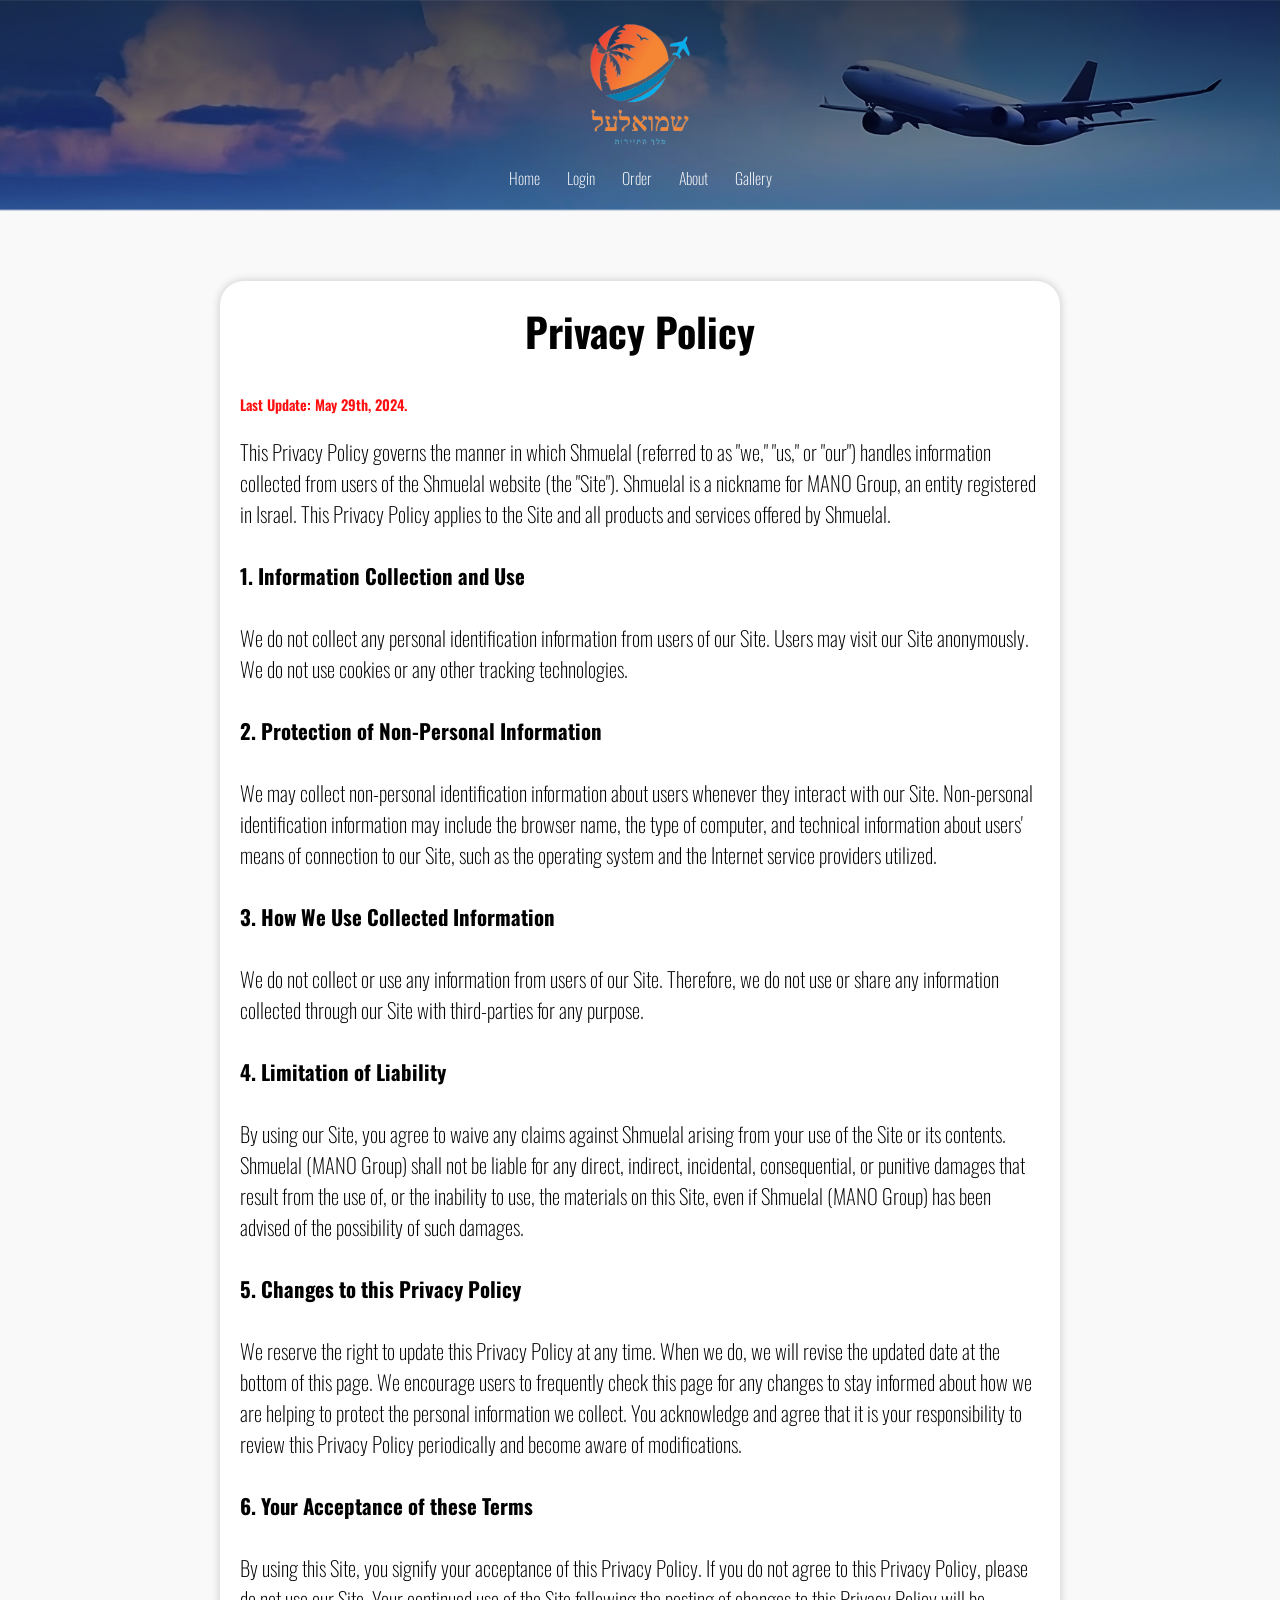
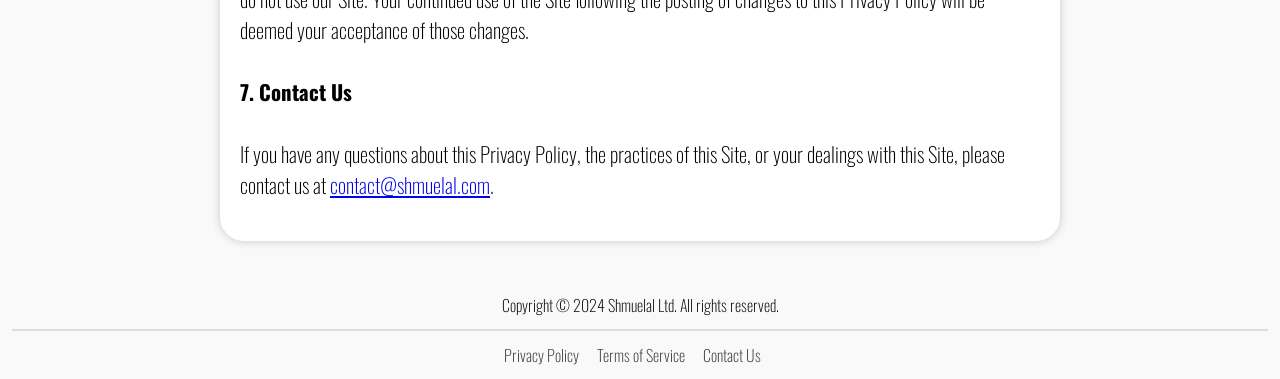
==== privacy.html @ b432f90d "upload" ====
<!DOCTYPE html>
<html lang="en">
<head>
    <meta charset="UTF-8">
    <meta name="viewport" content="width=device-width, initial-scale=1.0">
    <link rel="stylesheet" href="style.css">
    <title>Privacy Policy • Shmuelal</title>
    <link rel="icon" href="images/core/favicon.ico" type="image/x-icon">
    <link href="https://fonts.googleapis.com/css2?family=Oswald:wght@400;500;700&display=swap" rel="stylesheet">
</head>
<body>
    <header>
        <a href="index.html">
            <img src="images/core/logo.png" alt="Shmuelal Logo" class="logo">
        </a>
        <nav>
            <ul>
                <li><a href="index.html">Home</a></li>
                <li><a href="login.html">Login</a></li>
                <li><a href="order.html">Order</a></li>
                <li><a href="about.html">About</a></li>
                <li><a href="gallery.html">Gallery</a></li>
            </ul>
        </nav>
    </header>
    <main>
        <section class="about-section">
            <h1>Privacy Policy</h1>
            <p class="last-update">Last Update: May 29th, 2024.</p>
            <p>This Privacy Policy governs the manner in which Shmuelal (referred to as "we," "us," or "our") handles information collected from users of the Shmuelal website (the "Site"). Shmuelal is a nickname for MANO Group, an entity registered in Israel. This Privacy Policy applies to the Site and all products and services offered by Shmuelal.<br><br>

                <b>1. Information Collection and Use</b><br><br>
                
                We do not collect any personal identification information from users of our Site. Users may visit our Site anonymously. We do not use cookies or any other tracking technologies.<br><br>
                
                <b>2. Protection of Non-Personal Information</b><br><br>
                
                We may collect non-personal identification information about users whenever they interact with our Site. Non-personal identification information may include the browser name, the type of computer, and technical information about users' means of connection to our Site, such as the operating system and the Internet service providers utilized.<br><br>
                
                <b>3. How We Use Collected Information</b><br><br>
                
                We do not collect or use any information from users of our Site. Therefore, we do not use or share any information collected through our Site with third-parties for any purpose.<br><br>
                
                <b>4. Limitation of Liability</b><br><br>
                
                By using our Site, you agree to waive any claims against Shmuelal arising from your use of the Site or its contents. Shmuelal (MANO Group) shall not be liable for any direct, indirect, incidental, consequential, or punitive damages that result from the use of, or the inability to use, the materials on this Site, even if Shmuelal (MANO Group) has been advised of the possibility of such damages.<br><br>
                
                <b>5. Changes to this Privacy Policy</b><br><br>
                
                We reserve the right to update this Privacy Policy at any time. When we do, we will revise the updated date at the bottom of this page. We encourage users to frequently check this page for any changes to stay informed about how we are helping to protect the personal information we collect. You acknowledge and agree that it is your responsibility to review this Privacy Policy periodically and become aware of modifications.<br><br>
                
                <b>6. Your Acceptance of these Terms</b><br><br>
                
                By using this Site, you signify your acceptance of this Privacy Policy. If you do not agree to this Privacy Policy, please do not use our Site. Your continued use of the Site following the posting of changes to this Privacy Policy will be deemed your acceptance of those changes.<br><br>
                
                <b>7. Contact Us</b><br><br>
                
                If you have any questions about this Privacy Policy, the practices of this Site, or your dealings with this Site, please contact us at <a href="mailto:contact@shmuelal.com">contact@shmuelal.com</a>.</p>
        </section>
    </main>
    <footer>
        <p>Copyright © 2024 Shmuelal Ltd. All rights reserved.</p>
        <hr>
        <div>
            <a href="privacy.html">Privacy Policy</a>
            <a href="terms.html">Terms of Service</a>
            <a href="contact.html">Contact Us</a>
        </div>
    </footer>
</body>
</html>
---- style.css ----
@import url('https://fonts.googleapis.com/css2?family=Libre+Barcode+128+Text&family=Poppins:wght@400;500;600;700&display=swap');

:root {
    --default-border-radius: 24px;
    --gradient-button-background: linear-gradient(to right, #26a8ff, #00ccff);
}

main {
    display: flex;
    flex-direction: column;
    justify-content: center;
    align-items: center;
    min-height: 80vh;
}

html {
    margin: 0;
    padding: 0;
    width: 100%;
    height: 100%;
}

header {
    background-image: linear-gradient(to top, rgba(255, 255, 255, 1) 0%, rgba(0,0,0,0) 1%, rgba(0, 0, 0, 0.5) 100%), url('images/core/header.png');
    background-size: cover;
    background-position: center;
    padding: 20px 10px 5px;
    margin: 0 0 30px;
    border: none;
}

header img.logo {
    margin-top: 4px;
    max-width: 100px;
}

body {
    font-family: 'Oswald', cursive;
    text-align: center;
    padding: 0;
    margin: 0;
    background: #f9f9f9;
    font-weight: 100;
}

footer {
    text-align: center;
    background-color: #f9f9f9;
    padding: 12px;
    text-align: center;
}

footer p {
    margin: 0;
}

footer hr {
    margin: 12px 0;
    border: none;
    border-top: 2px solid #dfdfdf;
    width: 100%;
}

footer div {
    margin-top: 10px;
}

footer div a {
    text-decoration: none;
    color: #333;
    margin-right: 15px;
}

nav {
    margin: auto;

}

nav ul li {
    display: inline;
    margin: 0 12px;
}

nav ul li a {
    color: white;
    text-decoration: none;
}

button {
    margin-top: 20px;
    padding: 10px 20px;
    background: var(--gradient-button-background);
    color: white;
    border: none;
    border-radius: var(--default-border-radius);
    cursor: pointer;
    font-size: 16px;
    font-weight: 600;
    width: 200px;
}

button:hover {
    background-color: #0056b3;
}

.imagee {
    width: 100%;
    cursor: pointer;
    transition: all 0.35s ease;
    border-radius: 10px;
}

.imagee:hover {
    scale: 1.065;
}

.imagee.fullscreen {
    position: fixed;
    top: 0;
    left: 0;
    width: 100vw;
    height: 100vh;
    transform: scale(1);
    z-index: 999;
    border-radius: 0;
    transition: none;
}

.imagee.fullscreen:hover {
    scale: 1;
}

article {
    background-color: #fff;
    box-shadow: 0 0 10px rgba(0,0,0,0.2);
    margin: 20px auto;
    padding: 20px;
    max-width: 800px;
}

ul {
    list-style-type: none;
    padding: 0;
}

.about-section {
    margin: 40px auto;
    padding: 20px;
    background-color: #fff;
    box-shadow: 0 0 10px rgba(0,0,0,0.2);
    border-radius: var(--default-border-radius);
    max-width: 800px;
}

.about-section h1 {
    text-align: middle;
    margin-top: 0;
    font-size: 2.5rem;
}

.about-section h2 {
    text-align: middle;
    margin-top: 0;
    font-size: 2.0rem;
}

.about-section center {
    text-align: middle;
    margin-top: 0;
    font-size: 1.3rem;
}

.about-section p {
    text-align: left;
    font-size: 1.3rem;
}

.about-section p.last-update {
    color: #ff1010;
    font-weight: 600;
    font-size: 0.9rem;
    margin: 0;
    padding: 0;
}

.contact-section {
    margin: 40px auto;
    padding: 30px;
    background-color: #fff;
    box-shadow: 0 0 10px rgba(0,0,0,0.2);
    border-radius: var(--default-border-radius);
    max-width: 800px;
}

.contact-section input[type="text"] {
    display: block;
    width: 94.4%;
    padding: 14px;
    margin: 5px 0 10px;
    border: none;
    border-radius: 5px;
    border: 1px solid transparent;
    outline: 1px solid #ddd;
    transition: outline 0.25s ease, border-color 0.25s ease;
}

.contact-section input[type="text"]:focus {
    outline: 1px solid #000;
    border-color: #000;
}

.contact-section h1 {
    text-align: middle;
    margin-top: 0;
    font-size: 2.5rem;
}

.contact-section h2 {
    text-align: middle;
    margin-top: 0;
    font-size: 2.0rem;
}

.contact-section p {
    text-align: left;
    font-size: 1.2rem;
}

.contact-section a{
    background: linear-gradient(to right, #26a8ff, #00ccff);
    background-clip: text;
    -webkit-text-fill-color: transparent;
    font-weight: 600;
}

.post {
    display: flex;
    align-items: flex-start;
    margin: 20px 0;
    padding: 20px 20px 28px;
    border-radius: var(--default-border-radius);
    z-index: 2;
    width: 42.5vw;
}

.post-image {
    width: 100px;
    height: 100px;
    margin-right: 20px;
    object-fit: cover;
}

.post-content {
    text-align: left;
}

.post-meta {
    font-size: 0.8rem;
    color: #777;
    margin-top: 10px;
}

.gallery {
    display: grid;
    grid-template-columns: repeat(auto-fit, minmax(250px, 1fr));
    gap: 20px;
    padding: 20px;
    min-height: 59.75vh;
}

.gallery-item {
    display: flex;
    flex-direction: column;
    align-items: center;
    border-radius: var(--default-border-radius);
}

.gallery-item-info {
    width: 100%;
    text-align: center;
    color: #444;
    margin-top: 10px;
    font-weight: 500;
}

.image-caption {
    font-size: 0.9rem;
    color: #000;
    margin: 10px 0;
}

.coupon-code-container {
    margin: 20px 0 0;
    padding: 0;
    text-align: center;
    margin-bottom: 1rem;
    font-family: 'Poppins', sans-serif;
}

.menu-recent-flights {
    margin-top: 20px;
    background: rgba(0,0,0,0.25);
    border-radius: 40px;
    width: 400px;
    height: 550px;
    border: 2px solid rgba(0,0,0,0.15);
    color: #fff;
    z-index: -1;
}

.menu-recent-flights h1 {
    color: #fff;
    text-shadow: 0 0 10px rgba(0,0,0,0.5);
}

.menu-recent-flights-filght-details {
    position: relative;
    background: transparent;
    width: 310px;
    height: 135px;
    margin: 40px auto;
    border-radius: 15px;
    box-shadow: 0 0 10px rgba(0,0,0,0.65);
    padding: 10px;

}

.menu-recent-flights-filght-details video {
    position: absolute;
    top: 0;
    left: 0;
    width: 100%;
    height: 100%;
    object-fit: cover;
    object-position: center;
    z-index: -1;
    border-radius: 15px;
    filter: brightness(35%) blur(0.5px);
}

.menu-recent-flights-filght-details h3 {
    display: inline;
    margin: 0 2px;
    color: #fff;
    font-size: 22px;
    text-shadow: 0 0 10px rgba(0,0,0,0.75);
    padding: 0;
}

.menu-recent-flights-flight-details-container-container {
    margin-top: 10px;
    padding-right: 10px;
}

.menu-recent-flights-flight-details-container {
    display: flex;
    text-align: center;
    justify-content: space-between;
    margin: 6px 0 0;
    box-shadow: 0 0 10px rgba(0,0,0,0);
}

.menu-recent-flights-flight-details-container p:first-child {
    margin: 0;
    padding: 0 0 0 5px;
    flex: 1;
    text-align: left;
}

.menu-recent-flights-flight-details-container p:nth-child(2) {
    margin: 0;
}

.menu-recent-flights-flight-details-container p:last-child {
    margin: 0;
    text-align: center;
}

.menu-recent-flights-flight-details-container p.ontime {
    width: 100px;
}

.menu-recent-flights-flight-details-container p.boarding {
    color: #53ff53;
    width: 100px;
}

.menu-recent-flights-flight-details-container p.delayed {
    color: #ffc353;
    width: 100px;
}

.menu-placeholder {
    background: transparent;
    width: 17.5vw;
    height: 75vh;
}

.auth-form {
    width: 100%;
    max-width: 300px;
    background-color: #fff;
    padding: 20px;
    border-radius: var(--default-border-radius);
    box-shadow: 0 0 20px rgba(0, 0, 0, 0.3);
    margin: 40px auto;
}

.form-group {
    margin-bottom: 20px;
    border-radius: var(--default-border-radius);
}

.form-group label {
    display: block;
    margin-bottom: 5px;
}

.form-group input[type="email"],
.form-group input[type="password"] {
    width: calc(100% - 5%);
    padding: 10px;
    border: 2px solid #ddd;
    font-size: 14px;
    border-radius: 10px;
}

#seat-map {
    background-color: #fff;
    border: 2px solid rgba(0,0,0,0.15);
    box-shadow: 0 0 10px rgba(0,0,0,0.125);
    display: grid;
    grid-template-columns: repeat(9, 1fr);
    gap: 8px;
    padding: 24px;
    border-radius: var(--default-border-radius);
}

.seat {
    width: 42px;
    height: 42px;
    background-color: #dfdfdf;
    border-radius: 50%;
    cursor: pointer;
    display: flex;
    justify-content: center;
    align-items: center;
    font-size: 14px;
    transition: background-color 0.15s ease-in-out;
    border: 1px solid #aaa;
}

.seat:hover {
    background-color: #fff;
}

.seat-placeholder {
    background: transparent;
    color: transparent;
    border: none;
}

.row {
    display: flex;
    margin: 5px;
}

.row label {
    margin-right: 5px;
}

.seat.selected {
    background-color: #00c3ff;
    color: white;
}

.seat.disabled {
    background-color: #ececec;
    color: rgb(124, 124, 124);
    cursor: default;
}

::-webkit-scrollbar, ::-webkit-scrollbar-track {
    background: transparent;
    width: 12px;
}


::-webkit-scrollbar-thumb {
    background: #dfdfdf;
    border-radius: 20px;
}

.selected-seats-list {
    display: inline-block;
    list-style-type: none;
    padding: 0;
    font-size: 1.0rem;
    overflow-y: scroll;
    max-height: 180px;
    width: 75%;
    margin: auto;
    vertical-align: top;
}

.selected-seats-list li {
    margin-top: 5;
}

.selected-seats-list ::-webkit-scrollbar, #selected-seats-list ::-webkit-scrollbar-track {
    background: transparent;
    width: 10px;
}

#checkout-btn {
    margin-top: 20px;
    margin-bottom: 20px;
    padding: 10px 16px;
    background: var(--gradient-button-background);
    color: #fff;
    font-size: 16px;
    font-weight: 600;
    border: none;
    border-radius: var(--default-border-radius);
    cursor: pointer;
}

.checkout-data {
    flex: 1;
    padding: 0 14px;
}

.checkout-data h1 {
    font-weight: 500;
    font-size: 24px;
}

.checkout-container input[type="text"] {
    display: block;
    width: calc(95% - 8px);
    padding: 14px;
    margin: 5px 0 15px;
    border: none;
    border-radius: 5px;
    border: 1px solid transparent;
    outline: 1px solid #ddd;
    transition: outline 0.25s ease, border-color 0.25s ease;
}

.checkout-container input[type="text"]:focus {
    outline: 1px solid #000;
    border-color: #000;
}

.checkout-pricing-container {
    flex: 1;
}

.checkout-pricing-container h1 {
    font-weight: 500;
    font-size: 24px;
}

.checkout-pricing-container h2 {
    font-size: 18px;
    font-weight: 500;
    margin: 4px 0;
}

.checkout-pricing-container h3 {
    font-size: 16px;
    font-weight: 400;
    margin: 0 0 0 1px;
}

.checkout-pricing-container h3:last-child {
    margin: 0 1px 0 0;
}


.checkout-pricing {
    display: flex;
    justify-content: space-between;    
}

.checkout-pricing.split {
    border-top: 1px solid rgba(0,0,0,0.35);
    margin-top: 6px;
}

.checkoutpage-details {
    margin: 15px 10px 25px;
}

.checkoutpage-details label {
    font-weight: bold;
    font-size: 1.3rem;
}

.checkoutpage-btn {
    display: block;
    width: 50%;
    padding: 12px 10px;
    margin: 20px auto 24px;
    background: var(--gradient-button-background);
    color: #fff;
    font-size: 16px;
    font-weight: 600;
    border: none;
    border-radius: var(--default-border-radius);;
    cursor: pointer;
}

.checkoutpage-input-desc {
    display: block;
    margin-bottom: 10px;
}

.checkoutpage-input {
    width: 220px;
    padding: 10px;
    border: 2px solid #ddd;
    font-size: 14px;
    border-radius: 10px;
}

.checkoutpage-h1 {
    margin: 10px 0;
    font-size: 32px;
}

.payment-method {
    border-radius: var(--default-border-radius);
    padding: 6px 10px;
    font-size: 14px;
    font-weight: 600;
    border: 2px solid #333;
    margin-left: 10px;
}

.team-member {
    display: inline-block;
    width: 200px;
    margin: 20px;
    text-align: center;
}

.team-member img {
    width: 150px;
    height: 150px;
    border-radius: 50%;
    object-fit: cover;
}

.team-member h2 {
    margin-top: 10px;
    font-size: 18px;
}

.team-member p {
    font-size: 16px;
    text-align: center;
}

.author-name {
    background: linear-gradient(to right, rgba(102, 102, 255, 1), rgba(0, 153, 255, 1) , rgba(0, 255, 0, 0.9), rgba(255, 51, 153, 1), rgba(102, 102, 255, 1));
    -webkit-background-clip: text;
    background-clip: text;
    color: transparent;
    animation: rainbow-animation 16s ease-in-out infinite;
    background-size: 400% 100%;
    font-weight: 800;
}

.order-container {
    margin: 40px;
    justify-content: flex-start;
    background: #fff;
    padding: 20px 40px 50px;
    border-radius: var(--default-border-radius);
    box-shadow: 0 0 10px rgba(0,0,0,0.2);
    width: 800px;
}

.order-container h1 {
    margin: 12px 0 40px;
}

.order-container h2 {
    color: #00c3ff;
    font-weight: 500;
}

.order-container h3 {
    font-size: 30px;
    padding: 0 0 10px;
    margin: 0;
    font-weight: 500;
}

.order-container h4 {
    margin: 28px 0 16px;
    font-weight: 500;
}

.order-container h5 {
    font-weight: 500;
    font-size: 30px;
    padding: 0;
    margin: 0 0 16px;
}

.order-container-mid {
    display: flex;
    justify-content: space-around;
}

.order-container-upgrades {
    padding: 0 20px;
    display: flex;
    justify-content: space-around;
    align-items: center;
    font-size: 20px;
}

.order-special-card {
    padding: 10px 5px;
    width: 280px;
    height: 320px;
    border-radius: 20px;
    border: 2px solid #ccc;
    background: #fcfcfc;
    box-shadow: 0 0 10px rgba(0,0,0,0.25);
    transition: height 0.5s ease;
}

.order-special-card h1 {
    margin: 0;
    padding: 0;
    font-size: 20px;
}

.order-special-card.image {
    width: calc(100% - 20px);
    margin: 10px auto 0;
    height: 140px;
    border: none;
    box-shadow: 0 0 12px rgba(0,0,0,0.35);
    border-radius: 0;
    background-image: url('images/order/disabled.jpg');
    border-radius: 5px;
    background-size: 110% 105%;
    background-position: center;
    filter: brightness(80%);
}

.order-special-card textarea {
    width: 80%;
    height: 100px;
    padding: 8px;
    border-radius: 10px;
    border: 2px solid #868686;
    box-shadow: 0 0 12px rgba(0,0,0,0.35);
    resize: none;
}

.checkbox {
    width: 18px;
    height: 18px;
    margin-right: 8px;
    cursor: pointer;
}

.order-data {
    width: 240px;
    padding: 0;
}

.upgrade-column {
    display: flex;
    justify-content: flex-start;
    align-items: center;
}

.order-hr {
    border: 1px solid rgb(110, 110, 110);
    border-radius: 10px;
}

.special-request-btn {
    display: block;
    margin: 20px auto 4px;
    background: #eee;
    border: 2px solid #333;
    color: #000;
    transition: background-color 0.25s ease-in-out;
}

.special-request-btn-text {
    display: none;
    opacity: 0;
    transition: opacity 0.5s ease-in-out;
}

.contact-btn-text {
    display: none;
    opacity: 0;
    transition: opacity 0.5s ease-in-out;
}

.special-request-btn:hover {
    background-color: #fff;
}

.special-request-btn.green-button {
    background-color: rgb(0, 218, 0);
    color: white;
}

.order-checkout-container {
    width: 75%;
    height: 30vh;
    padding: 20px;
    box-shadow: 0 0 10px rgba(0,0,0,0.25);
    border-radius: 20px;
    margin: auto;
}

.order-checkout-top {
    display: flex;
    justify-content: space-around;
    height: 15%
}

.order-checkout-middle {
    display: flex;
    justify-content: space-around;
    align-items: flex-start;
    height: calc(70% - 10px);
    margin-bottom: 10px;
}

.order-checkout-bottom {
    display: flex;
    justify-content: space-around;
    height: 15%;
}

.order-checkout-container label {
    font-size: 24px;
    font-weight: 500;
    flex: 1;
}

.coupon-code {
    flex: 1;
    width: 400px;
    height: 200px;
    border-radius: 12px;
    overflow: hidden;
    margin: auto;
    filter: drop-shadow(0 3px 5px rgba(0, 0, 0, 0.5));
    display: flex;
    align-items: stretch;
    position: relative;
    text-transform: uppercase;
    color: #000;
}

.coupon-code::before,
.coupon-code::after {
  content: '';
  position: absolute;
  top: 0;
  width: 50%;
  height: 100%;
  z-index: -1;
}

.coupon-code::before {
  left: 0;
  background-image: radial-gradient(circle at 0 50%, transparent 25px, gold 26px);
}

.coupon-code::after {
  right: 0;
  background-image: radial-gradient(circle at 100% 50%, transparent 25px, gold 26px);
}

.coupon-code > div {
  display: flex;
  align-items: center;
  justify-content: center;
}

.coupon-code-left {
  width: 80px;
  border-right: 2px dashed rgba(0, 0, 0, 0.15);
}

.coupon-code-left div {
  transform: rotate(-90deg);
  white-space: nowrap;
  font-weight: bold;
}

.coupon-code-center {
  flex-grow: 1;
  text-align: center;
}

.coupon-code-right {
  width: 120px;
  background-image: radial-gradient(circle at 100% 50%, transparent 25px, #fff 26px);
}

.coupon-code-right div {
  font-family: 'Libre Barcode 128 Text', cursive;
  font-size: 2.5rem;
  transform: rotate(-90deg);
}

.coupon-code-center h2 {
  background: #111;
  color: gold;
  padding: 0 10px;
  font-size: 2.15rem;
  white-space: nowrap;
}

.coupon-code-center h3 {
  font-size: 2.15rem;
}

.coupon-code-center small {
  font-size: 0.625rem;
  font-weight: 600;
  letter-spacing: 2px;
}

.rainbow-text {
    background: linear-gradient(to right, #6666ff, #0099ff , #00ff00, #ff3399, #6666ff);
    -webkit-background-clip: text;
    background-clip: text;
    color: transparent;
    animation: rainbow-animation 8s ease-in-out infinite;
    background-size: 400% 100%;
}

@keyframes rainbow-animation {
    0%,100% {
        background-position: 0 0;
    }

    50% {
        background-position: 100% 0;
    }
}

.checkout-container {
    margin: 40px auto;
    padding: 12px 30px 20px;
    background-color: #fff;
    box-shadow: 0 0 10px rgba(0,0,0,0.3);
    border-radius: var(--default-border-radius);
    width: 900px;
}

@media (max-width: 1800px) {
    .menu-recent-flights-flight-details-container {
        width: 100%;
    }
}

@media (max-width: 1700px) {
    .post {
        width: 55vw;
        max-width: 55vw;
    }

    .menu-recent-flights {
        display: none;
    }

    .coupon-code-container {
        display: none;
    }
}

@media (max-width: 1200px) {
    .post {
        width: 60vw;
        max-width: 60vw;
    }
}

@media (max-width: 900px) {
    .post {
        width: 75vw;
        max-width: 75vw;
    }
}
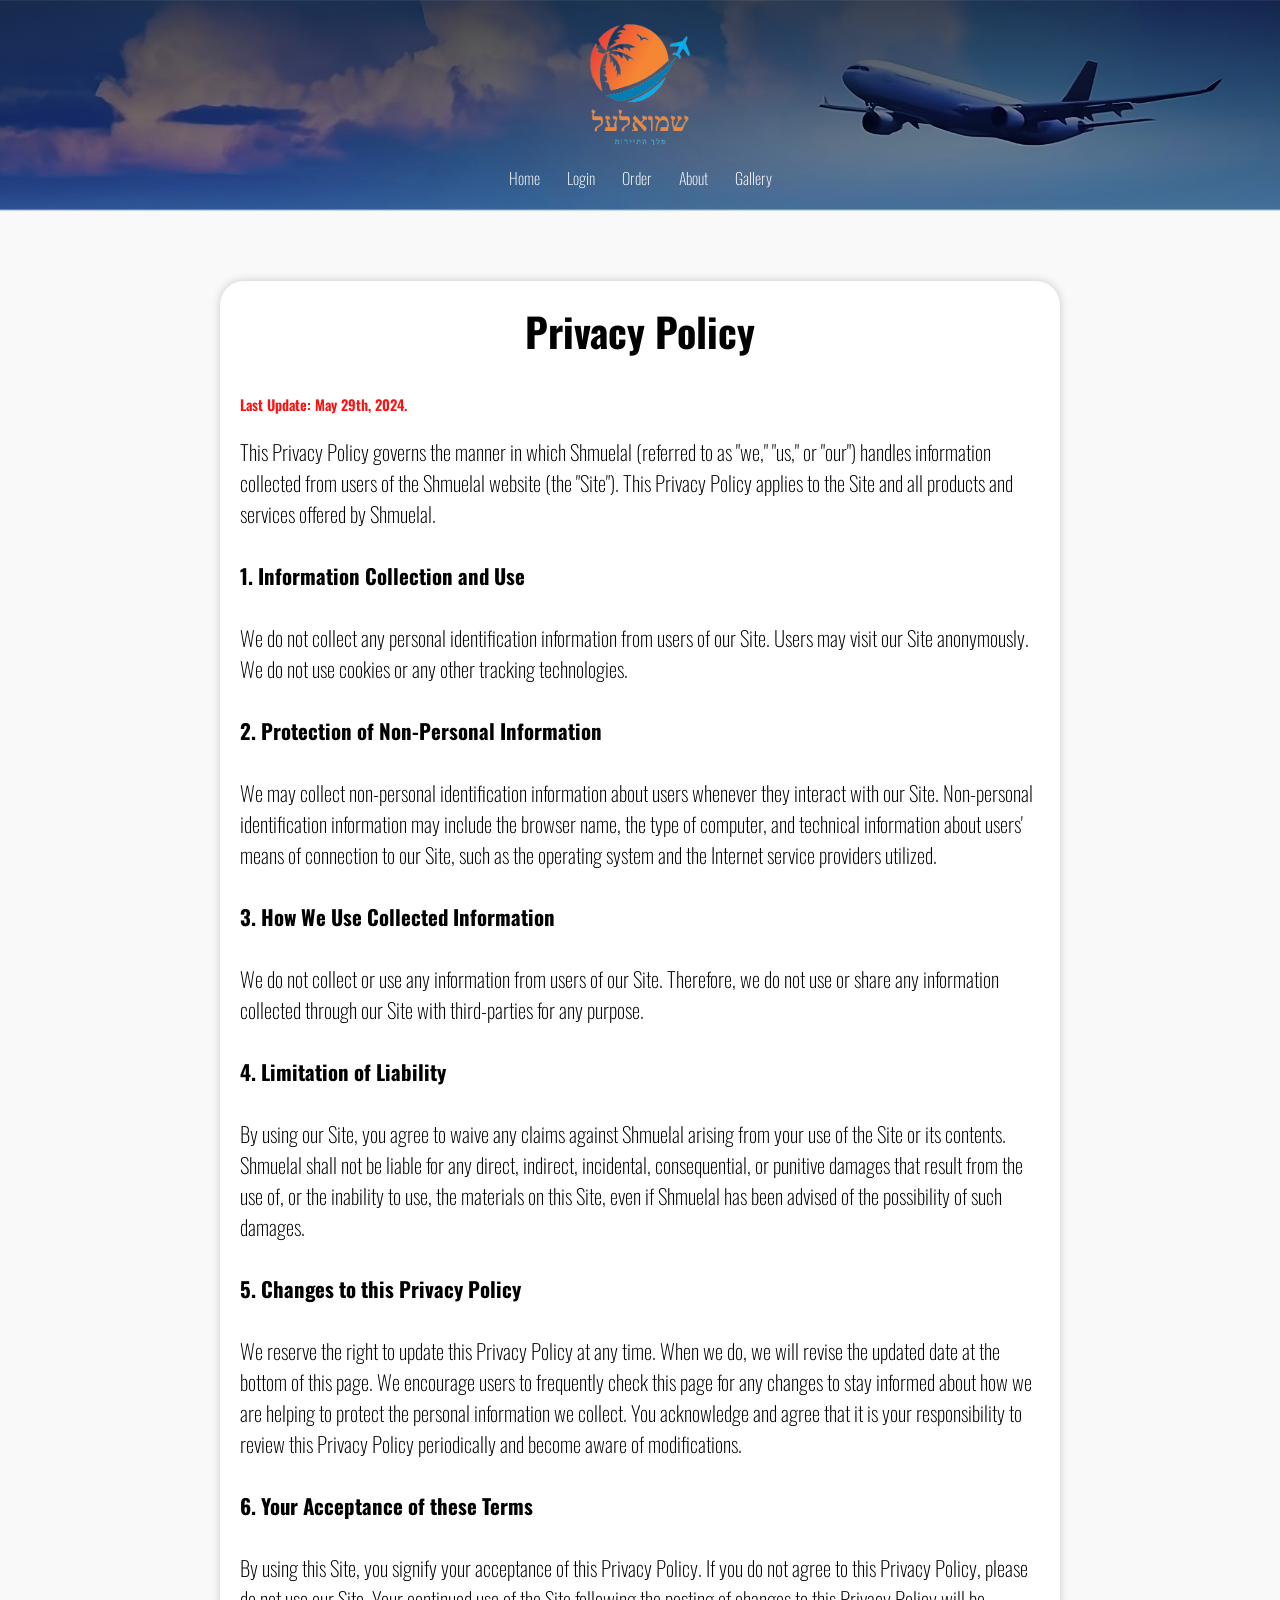
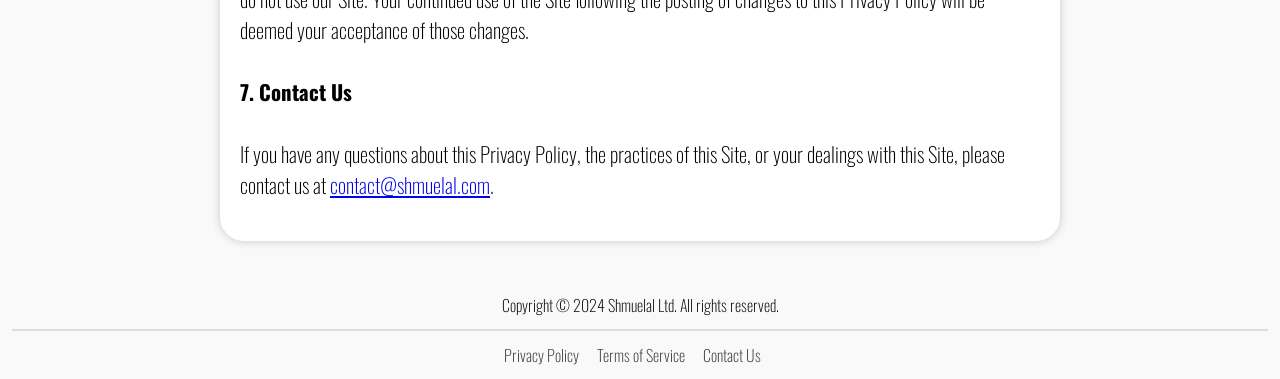
==== commit 573ec36d: "upload" ====
--- a/privacy.html
+++ b/privacy.html
@@ -27,7 +27,7 @@
         <section class="about-section">
             <h1>Privacy Policy</h1>
             <p class="last-update">Last Update: May 29th, 2024.</p>
-            <p>This Privacy Policy governs the manner in which Shmuelal (referred to as "we," "us," or "our") handles information collected from users of the Shmuelal website (the "Site"). Shmuelal is a nickname for MANO Group, an entity registered in Israel. This Privacy Policy applies to the Site and all products and services offered by Shmuelal.<br><br>
+            <p>This Privacy Policy governs the manner in which Shmuelal (referred to as "we," "us," or "our") handles information collected from users of the Shmuelal website (the "Site"). This Privacy Policy applies to the Site and all products and services offered by Shmuelal.<br><br>
 
                 <b>1. Information Collection and Use</b><br><br>
                 
@@ -43,7 +43,7 @@
                 
                 <b>4. Limitation of Liability</b><br><br>
                 
-                By using our Site, you agree to waive any claims against Shmuelal arising from your use of the Site or its contents. Shmuelal (MANO Group) shall not be liable for any direct, indirect, incidental, consequential, or punitive damages that result from the use of, or the inability to use, the materials on this Site, even if Shmuelal (MANO Group) has been advised of the possibility of such damages.<br><br>
+                By using our Site, you agree to waive any claims against Shmuelal arising from your use of the Site or its contents. Shmuelal shall not be liable for any direct, indirect, incidental, consequential, or punitive damages that result from the use of, or the inability to use, the materials on this Site, even if Shmuelal has been advised of the possibility of such damages.<br><br>
                 
                 <b>5. Changes to this Privacy Policy</b><br><br>
                 
